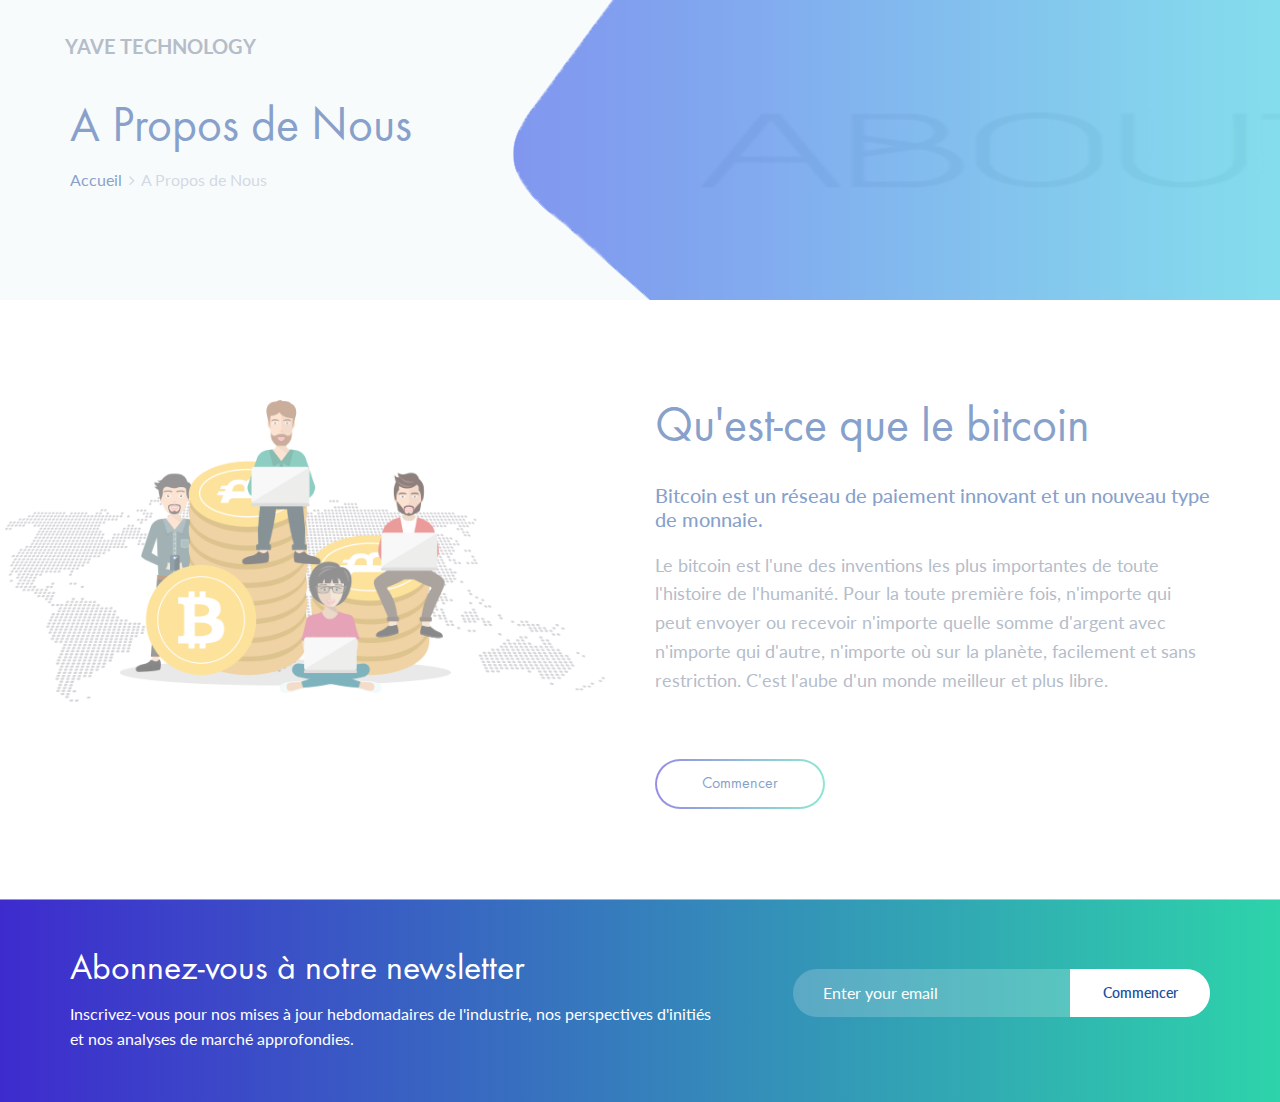
==== application/templates/about.html @ 2adac296 "premier" ====
<!DOCTYPE html>
<html lang="en">
<head>
	<title>About</title>
	<meta charset="UTF-8">
	<meta name="description" content="Cryptocurrency Landing Page Template">
	<meta name="keywords" content="cryptocurrency, unica, creative, html">
	<meta name="viewport" content="width=device-width, initial-scale=1.0">
	<!-- Favicon -->
	<link href="../static/img/favicon.ico" rel="shortcut icon"/>

	<!-- Google Fonts -->
	<link href="https://fonts.googleapis.com/css?family=Lato" rel="stylesheet">

	<!-- Stylesheets -->
	<link rel="stylesheet" href="../static/css/bootstrap.min.css"/>
	<link rel="stylesheet" href="../static/css/font-awesome.min.css"/>
	<link rel="stylesheet" href="../static/css/themify-icons.css"/>
	<link rel="stylesheet" href="../static/css/owl.carousel.css"/>
	<link rel="stylesheet" href="../static/css/style.css"/>

</head>
<body>
	<!-- Prélude à la page -->
	<div id="preloder">
		<div class="loader"></div>
	</div>

	<!-- Section d'en-tête -->
	<header class="header-section clearfix">
		<div class="container-fluid">
			<a href="index.html" class="site-logo">
				<!-- <img src="img/logo.png" alt=""> -->
                <p style="font-weight: bolder; font-size: 20px;">YAVE TECHNOLOGY</p>
			</a>
			<div class="responsive-bar"><i class="fa fa-bars"></i></div>
			<a href="" class="user"><i class="fa fa-user"></i></a>
		</div>
	</header>
	<!-- Fin section d'entete -->


	<!-- Section d'information sur la page -->
	<section class="page-info-section" style="background-image: url(../static/img/page-info-bg_ab.png);">
		<div class="container">
			<h2>A Propos de Nous</h2>
			<div class="site-beradcamb">
				<a href="index.html">Accueil</a>
				<span><i class="fa fa-angle-right"></i> A Propos de Nous</span>
			</div>
		</div>
	</section>
	<!-- Fin -->


	<!-- Section A propos-->
	<section class="about-section spad">
		<div class="container">
			<div class="row">
				<div class="col-lg-6 offset-lg-6 about-text">
					<h2>Qu'est-ce que le bitcoin</h2>
					<h5>Bitcoin est un réseau de paiement innovant et un nouveau type de monnaie.</h5>
					<p>Le bitcoin est l'une des inventions les plus importantes de toute l'histoire de l'humanité. Pour la toute première fois, n'importe qui peut envoyer ou recevoir n'importe quelle somme d'argent avec n'importe qui d'autre, n'importe où sur la planète, facilement et sans restriction. C'est l'aube d'un monde meilleur et plus libre.</p>
					<a href="" class="site-btn sb-gradients sbg-line mt-5">Commencer</a>
				</div>
			</div>
			<div class="about-img">
				<img src="../static/img/about-img.png" alt="">
			</div>
		</div>
	</section>
	<!-- Fin section a propos -->

	<!-- Newsletter section -->
	<section class="newsletter-section gradient-bg">
		<div class="container text-white">
			<div class="row">
				<div class="col-lg-7 newsletter-text">
					<h2>Abonnez-vous à notre newsletter</h2>
					<p>Inscrivez-vous pour nos mises à jour hebdomadaires de l'industrie, nos perspectives d'initiés et nos analyses de marché approfondies.</p>
				</div>
				<div class="col-lg-5 col-md-8 offset-lg-0 offset-md-2">
					<form class="newsletter-form">
						<input type="text" placeholder="Enter your email">
						<button>Commencer</button>
					</form>
				</div>
			</div>
		</div>
	</section>
	<!-- Newsletter section end -->


	<!--====== Javascripts & Jquery ======-->
	<script src="../static/js/jquery-3.2.1.min.js"></script>
	<script src="../static/js/owl.carousel.min.js"></script>
	<script src="../static/js/main.js"></script>
</body>
</html>
---- application/static/css/themify-icons.css ----
@font-face {
	font-family: 'themify';
	src:url('../icon-fonts/themify.eot?-fvbane');
	src:url('../icon-fonts/themify.eot?#iefix-fvbane') format('embedded-opentype'),
		url('../icon-fonts/themify.woff?-fvbane') format('woff'),
		url('../icon-fonts/themify.ttf?-fvbane') format('truetype'),
		url('../icon-fonts/themify.svg?-fvbane#themify') format('svg');
	font-weight: normal;
	font-style: normal;
}

[class^="ti-"], [class*=" ti-"] {
	font-family: 'themify';
	speak: none;
	font-style: normal;
	font-weight: normal;
	font-variant: normal;
	text-transform: none;
	line-height: 1;

	/* Better Font Rendering =========== */
	-webkit-font-smoothing: antialiased;
	-moz-osx-font-smoothing: grayscale;
}

.ti-wand:before {
	content: "\e600";
}
.ti-volume:before {
	content: "\e601";
}
.ti-user:before {
	content: "\e602";
}
.ti-unlock:before {
	content: "\e603";
}
.ti-unlink:before {
	content: "\e604";
}
.ti-trash:before {
	content: "\e605";
}
.ti-thought:before {
	content: "\e606";
}
.ti-target:before {
	content: "\e607";
}
.ti-tag:before {
	content: "\e608";
}
.ti-tablet:before {
	content: "\e609";
}
.ti-star:before {
	content: "\e60a";
}
.ti-spray:before {
	content: "\e60b";
}
.ti-signal:before {
	content: "\e60c";
}
.ti-shopping-cart:before {
	content: "\e60d";
}
.ti-shopping-cart-full:before {
	content: "\e60e";
}
.ti-settings:before {
	content: "\e60f";
}
.ti-search:before {
	content: "\e610";
}
.ti-zoom-in:before {
	content: "\e611";
}
.ti-zoom-out:before {
	content: "\e612";
}
.ti-cut:before {
	content: "\e613";
}
.ti-ruler:before {
	content: "\e614";
}
.ti-ruler-pencil:before {
	content: "\e615";
}
.ti-ruler-alt:before {
	content: "\e616";
}
.ti-bookmark:before {
	content: "\e617";
}
.ti-bookmark-alt:before {
	content: "\e618";
}
.ti-reload:before {
	content: "\e619";
}
.ti-plus:before {
	content: "\e61a";
}
.ti-pin:before {
	content: "\e61b";
}
.ti-pencil:before {
	content: "\e61c";
}
.ti-pencil-alt:before {
	content: "\e61d";
}
.ti-paint-roller:before {
	content: "\e61e";
}
.ti-paint-bucket:before {
	content: "\e61f";
}
.ti-na:before {
	content: "\e620";
}
.ti-mobile:before {
	content: "\e621";
}
.ti-minus:before {
	content: "\e622";
}
.ti-medall:before {
	content: "\e623";
}
.ti-medall-alt:before {
	content: "\e624";
}
.ti-marker:before {
	content: "\e625";
}
.ti-marker-alt:before {
	content: "\e626";
}
.ti-arrow-up:before {
	content: "\e627";
}
.ti-arrow-right:before {
	content: "\e628";
}
.ti-arrow-left:before {
	content: "\e629";
}
.ti-arrow-down:before {
	content: "\e62a";
}
.ti-lock:before {
	content: "\e62b";
}
.ti-location-arrow:before {
	content: "\e62c";
}
.ti-link:before {
	content: "\e62d";
}
.ti-layout:before {
	content: "\e62e";
}
.ti-layers:before {
	content: "\e62f";
}
.ti-layers-alt:before {
	content: "\e630";
}
.ti-key:before {
	content: "\e631";
}
.ti-import:before {
	content: "\e632";
}
.ti-image:before {
	content: "\e633";
}
.ti-heart:before {
	content: "\e634";
}
.ti-heart-broken:before {
	content: "\e635";
}
.ti-hand-stop:before {
	content: "\e636";
}
.ti-hand-open:before {
	content: "\e637";
}
.ti-hand-drag:before {
	content: "\e638";
}
.ti-folder:before {
	content: "\e639";
}
.ti-flag:before {
	content: "\e63a";
}
.ti-flag-alt:before {
	content: "\e63b";
}
.ti-flag-alt-2:before {
	content: "\e63c";
}
.ti-eye:before {
	content: "\e63d";
}
.ti-export:before {
	content: "\e63e";
}
.ti-exchange-vertical:before {
	content: "\e63f";
}
.ti-desktop:before {
	content: "\e640";
}
.ti-cup:before {
	content: "\e641";
}
.ti-crown:before {
	content: "\e642";
}
.ti-comments:before {
	content: "\e643";
}
.ti-comment:before {
	content: "\e644";
}
.ti-comment-alt:before {
	content: "\e645";
}
.ti-close:before {
	content: "\e646";
}
.ti-clip:before {
	content: "\e647";
}
.ti-angle-up:before {
	content: "\e648";
}
.ti-angle-right:before {
	content: "\e649";
}
.ti-angle-left:before {
	content: "\e64a";
}
.ti-angle-down:before {
	content: "\e64b";
}
.ti-check:before {
	content: "\e64c";
}
.ti-check-box:before {
	content: "\e64d";
}
.ti-camera:before {
	content: "\e64e";
}
.ti-announcement:before {
	content: "\e64f";
}
.ti-brush:before {
	content: "\e650";
}
.ti-briefcase:before {
	content: "\e651";
}
.ti-bolt:before {
	content: "\e652";
}
.ti-bolt-alt:before {
	content: "\e653";
}
.ti-blackboard:before {
	content: "\e654";
}
.ti-bag:before {
	content: "\e655";
}
.ti-move:before {
	content: "\e656";
}
.ti-arrows-vertical:before {
	content: "\e657";
}
.ti-arrows-horizontal:before {
	content: "\e658";
}
.ti-fullscreen:before {
	content: "\e659";
}
.ti-arrow-top-right:before {
	content: "\e65a";
}
.ti-arrow-top-left:before {
	content: "\e65b";
}
.ti-arrow-circle-up:before {
	content: "\e65c";
}
.ti-arrow-circle-right:before {
	content: "\e65d";
}
.ti-arrow-circle-left:before {
	content: "\e65e";
}
.ti-arrow-circle-down:before {
	content: "\e65f";
}
.ti-angle-double-up:before {
	content: "\e660";
}
.ti-angle-double-right:before {
	content: "\e661";
}
.ti-angle-double-left:before {
	content: "\e662";
}
.ti-angle-double-down:before {
	content: "\e663";
}
.ti-zip:before {
	content: "\e664";
}
.ti-world:before {
	content: "\e665";
}
.ti-wheelchair:before {
	content: "\e666";
}
.ti-view-list:before {
	content: "\e667";
}
.ti-view-list-alt:before {
	content: "\e668";
}
.ti-view-grid:before {
	content: "\e669";
}
.ti-uppercase:before {
	content: "\e66a";
}
.ti-upload:before {
	content: "\e66b";
}
.ti-underline:before {
	content: "\e66c";
}
.ti-truck:before {
	content: "\e66d";
}
.ti-timer:before {
	content: "\e66e";
}
.ti-ticket:before {
	content: "\e66f";
}
.ti-thumb-up:before {
	content: "\e670";
}
.ti-thumb-down:before {
	content: "\e671";
}
.ti-text:before {
	content: "\e672";
}
.ti-stats-up:before {
	content: "\e673";
}
.ti-stats-down:before {
	content: "\e674";
}
.ti-split-v:before {
	content: "\e675";
}
.ti-split-h:before {
	content: "\e676";
}
.ti-smallcap:before {
	content: "\e677";
}
.ti-shine:before {
	content: "\e678";
}
.ti-shift-right:before {
	content: "\e679";
}
.ti-shift-left:before {
	content: "\e67a";
}
.ti-shield:before {
	content: "\e67b";
}
.ti-notepad:before {
	content: "\e67c";
}
.ti-server:before {
	content: "\e67d";
}
.ti-quote-right:before {
	content: "\e67e";
}
.ti-quote-left:before {
	content: "\e67f";
}
.ti-pulse:before {
	content: "\e680";
}
.ti-printer:before {
	content: "\e681";
}
.ti-power-off:before {
	content: "\e682";
}
.ti-plug:before {
	content: "\e683";
}
.ti-pie-chart:before {
	content: "\e684";
}
.ti-paragraph:before {
	content: "\e685";
}
.ti-panel:before {
	content: "\e686";
}
.ti-package:before {
	content: "\e687";
}
.ti-music:before {
	content: "\e688";
}
.ti-music-alt:before {
	content: "\e689";
}
.ti-mouse:before {
	content: "\e68a";
}
.ti-mouse-alt:before {
	content: "\e68b";
}
.ti-money:before {
	content: "\e68c";
}
.ti-microphone:before {
	content: "\e68d";
}
.ti-menu:before {
	content: "\e68e";
}
.ti-menu-alt:before {
	content: "\e68f";
}
.ti-map:before {
	content: "\e690";
}
.ti-map-alt:before {
	content: "\e691";
}
.ti-loop:before {
	content: "\e692";
}
.ti-location-pin:before {
	content: "\e693";
}
.ti-list:before {
	content: "\e694";
}
.ti-light-bulb:before {
	content: "\e695";
}
.ti-Italic:before {
	content: "\e696";
}
.ti-info:before {
	content: "\e697";
}
.ti-infinite:before {
	content: "\e698";
}
.ti-id-badge:before {
	content: "\e699";
}
.ti-hummer:before {
	content: "\e69a";
}
.ti-home:before {
	content: "\e69b";
}
.ti-help:before {
	content: "\e69c";
}
.ti-headphone:before {
	content: "\e69d";
}
.ti-harddrives:before {
	content: "\e69e";
}
.ti-harddrive:before {
	content: "\e69f";
}
.ti-gift:before {
	content: "\e6a0";
}
.ti-game:before {
	content: "\e6a1";
}
.ti-filter:before {
	content: "\e6a2";
}
.ti-files:before {
	content: "\e6a3";
}
.ti-file:before {
	content: "\e6a4";
}
.ti-eraser:before {
	content: "\e6a5";
}
.ti-envelope:before {
	content: "\e6a6";
}
.ti-download:before {
	content: "\e6a7";
}
.ti-direction:before {
	content: "\e6a8";
}
.ti-direction-alt:before {
	content: "\e6a9";
}
.ti-dashboard:before {
	content: "\e6aa";
}
.ti-control-stop:before {
	content: "\e6ab";
}
.ti-control-shuffle:before {
	content: "\e6ac";
}
.ti-control-play:before {
	content: "\e6ad";
}
.ti-control-pause:before {
	content: "\e6ae";
}
.ti-control-forward:before {
	content: "\e6af";
}
.ti-control-backward:before {
	content: "\e6b0";
}
.ti-cloud:before {
	content: "\e6b1";
}
.ti-cloud-up:before {
	content: "\e6b2";
}
.ti-cloud-down:before {
	content: "\e6b3";
}
.ti-clipboard:before {
	content: "\e6b4";
}
.ti-car:before {
	content: "\e6b5";
}
.ti-calendar:before {
	content: "\e6b6";
}
.ti-book:before {
	content: "\e6b7";
}
.ti-bell:before {
	content: "\e6b8";
}
.ti-basketball:before {
	content: "\e6b9";
}
.ti-bar-chart:before {
	content: "\e6ba";
}
.ti-bar-chart-alt:before {
	content: "\e6bb";
}
.ti-back-right:before {
	content: "\e6bc";
}
.ti-back-left:before {
	content: "\e6bd";
}
.ti-arrows-corner:before {
	content: "\e6be";
}
.ti-archive:before {
	content: "\e6bf";
}
.ti-anchor:before {
	content: "\e6c0";
}
.ti-align-right:before {
	content: "\e6c1";
}
.ti-align-left:before {
	content: "\e6c2";
}
.ti-align-justify:before {
	content: "\e6c3";
}
.ti-align-center:before {
	content: "\e6c4";
}
.ti-alert:before {
	content: "\e6c5";
}
.ti-alarm-clock:before {
	content: "\e6c6";
}
.ti-agenda:before {
	content: "\e6c7";
}
.ti-write:before {
	content: "\e6c8";
}
.ti-window:before {
	content: "\e6c9";
}
.ti-widgetized:before {
	content: "\e6ca";
}
.ti-widget:before {
	content: "\e6cb";
}
.ti-widget-alt:before {
	content: "\e6cc";
}
.ti-wallet:before {
	content: "\e6cd";
}
.ti-video-clapper:before {
	content: "\e6ce";
}
.ti-video-camera:before {
	content: "\e6cf";
}
.ti-vector:before {
	content: "\e6d0";
}
.ti-themify-logo:before {
	content: "\e6d1";
}
.ti-themify-favicon:before {
	content: "\e6d2";
}
.ti-themify-favicon-alt:before {
	content: "\e6d3";
}
.ti-support:before {
	content: "\e6d4";
}
.ti-stamp:before {
	content: "\e6d5";
}
.ti-split-v-alt:before {
	content: "\e6d6";
}
.ti-slice:before {
	content: "\e6d7";
}
.ti-shortcode:before {
	content: "\e6d8";
}
.ti-shift-right-alt:before {
	content: "\e6d9";
}
.ti-shift-left-alt:before {
	content: "\e6da";
}
.ti-ruler-alt-2:before {
	content: "\e6db";
}
.ti-receipt:before {
	content: "\e6dc";
}
.ti-pin2:before {
	content: "\e6dd";
}
.ti-pin-alt:before {
	content: "\e6de";
}
.ti-pencil-alt2:before {
	content: "\e6df";
}
.ti-palette:before {
	content: "\e6e0";
}
.ti-more:before {
	content: "\e6e1";
}
.ti-more-alt:before {
	content: "\e6e2";
}
.ti-microphone-alt:before {
	content: "\e6e3";
}
.ti-magnet:before {
	content: "\e6e4";
}
.ti-line-double:before {
	content: "\e6e5";
}
.ti-line-dotted:before {
	content: "\e6e6";
}
.ti-line-dashed:before {
	content: "\e6e7";
}
.ti-layout-width-full:before {
	content: "\e6e8";
}
.ti-layout-width-default:before {
	content: "\e6e9";
}
.ti-layout-width-default-alt:before {
	content: "\e6ea";
}
.ti-layout-tab:before {
	content: "\e6eb";
}
.ti-layout-tab-window:before {
	content: "\e6ec";
}
.ti-layout-tab-v:before {
	content: "\e6ed";
}
.ti-layout-tab-min:before {
	content: "\e6ee";
}
.ti-layout-slider:before {
	content: "\e6ef";
}
.ti-layout-slider-alt:before {
	content: "\e6f0";
}
.ti-layout-sidebar-right:before {
	content: "\e6f1";
}
.ti-layout-sidebar-none:before {
	content: "\e6f2";
}
.ti-layout-sidebar-left:before {
	content: "\e6f3";
}
.ti-layout-placeholder:before {
	content: "\e6f4";
}
.ti-layout-menu:before {
	content: "\e6f5";
}
.ti-layout-menu-v:before {
	content: "\e6f6";
}
.ti-layout-menu-separated:before {
	content: "\e6f7";
}
.ti-layout-menu-full:before {
	content: "\e6f8";
}
.ti-layout-media-right-alt:before {
	content: "\e6f9";
}
.ti-layout-media-right:before {
	content: "\e6fa";
}
.ti-layout-media-overlay:before {
	content: "\e6fb";
}
.ti-layout-media-overlay-alt:before {
	content: "\e6fc";
}
.ti-layout-media-overlay-alt-2:before {
	content: "\e6fd";
}
.ti-layout-media-left-alt:before {
	content: "\e6fe";
}
.ti-layout-media-left:before {
	content: "\e6ff";
}
.ti-layout-media-center-alt:before {
	content: "\e700";
}
.ti-layout-media-center:before {
	content: "\e701";
}
.ti-layout-list-thumb:before {
	content: "\e702";
}
.ti-layout-list-thumb-alt:before {
	content: "\e703";
}
.ti-layout-list-post:before {
	content: "\e704";
}
.ti-layout-list-large-image:before {
	content: "\e705";
}
.ti-layout-line-solid:before {
	content: "\e706";
}
.ti-layout-grid4:before {
	content: "\e707";
}
.ti-layout-grid3:before {
	content: "\e708";
}
.ti-layout-grid2:before {
	content: "\e709";
}
.ti-layout-grid2-thumb:before {
	content: "\e70a";
}
.ti-layout-cta-right:before {
	content: "\e70b";
}
.ti-layout-cta-left:before {
	content: "\e70c";
}
.ti-layout-cta-center:before {
	content: "\e70d";
}
.ti-layout-cta-btn-right:before {
	content: "\e70e";
}
.ti-layout-cta-btn-left:before {
	content: "\e70f";
}
.ti-layout-column4:before {
	content: "\e710";
}
.ti-layout-column3:before {
	content: "\e711";
}
.ti-layout-column2:before {
	content: "\e712";
}
.ti-layout-accordion-separated:before {
	content: "\e713";
}
.ti-layout-accordion-merged:before {
	content: "\e714";
}
.ti-layout-accordion-list:before {
	content: "\e715";
}
.ti-ink-pen:before {
	content: "\e716";
}
.ti-info-alt:before {
	content: "\e717";
}
.ti-help-alt:before {
	content: "\e718";
}
.ti-headphone-alt:before {
	content: "\e719";
}
.ti-hand-point-up:before {
	content: "\e71a";
}
.ti-hand-point-right:before {
	content: "\e71b";
}
.ti-hand-point-left:before {
	content: "\e71c";
}
.ti-hand-point-down:before {
	content: "\e71d";
}
.ti-gallery:before {
	content: "\e71e";
}
.ti-face-smile:before {
	content: "\e71f";
}
.ti-face-sad:before {
	content: "\e720";
}
.ti-credit-card:before {
	content: "\e721";
}
.ti-control-skip-forward:before {
	content: "\e722";
}
.ti-control-skip-backward:before {
	content: "\e723";
}
.ti-control-record:before {
	content: "\e724";
}
.ti-control-eject:before {
	content: "\e725";
}
.ti-comments-smiley:before {
	content: "\e726";
}
.ti-brush-alt:before {
	content: "\e727";
}
.ti-youtube:before {
	content: "\e728";
}
.ti-vimeo:before {
	content: "\e729";
}
.ti-twitter:before {
	content: "\e72a";
}
.ti-time:before {
	content: "\e72b";
}
.ti-tumblr:before {
	content: "\e72c";
}
.ti-skype:before {
	content: "\e72d";
}
.ti-share:before {
	content: "\e72e";
}
.ti-share-alt:before {
	content: "\e72f";
}
.ti-rocket:before {
	content: "\e730";
}
.ti-pinterest:before {
	content: "\e731";
}
.ti-new-window:before {
	content: "\e732";
}
.ti-microsoft:before {
	content: "\e733";
}
.ti-list-ol:before {
	content: "\e734";
}
.ti-linkedin:before {
	content: "\e735";
}
.ti-layout-sidebar-2:before {
	content: "\e736";
}
.ti-layout-grid4-alt:before {
	content: "\e737";
}
.ti-layout-grid3-alt:before {
	content: "\e738";
}
.ti-layout-grid2-alt:before {
	content: "\e739";
}
.ti-layout-column4-alt:before {
	content: "\e73a";
}
.ti-layout-column3-alt:before {
	content: "\e73b";
}
.ti-layout-column2-alt:before {
	content: "\e73c";
}
.ti-instagram:before {
	content: "\e73d";
}
.ti-google:before {
	content: "\e73e";
}
.ti-github:before {
	content: "\e73f";
}
.ti-flickr:before {
	content: "\e740";
}
.ti-facebook:before {
	content: "\e741";
}
.ti-dropbox:before {
	content: "\e742";
}
.ti-dribbble:before {
	content: "\e743";
}
.ti-apple:before {
	content: "\e744";
}
.ti-android:before {
	content: "\e745";
}
.ti-save:before {
	content: "\e746";
}
.ti-save-alt:before {
	content: "\e747";
}
.ti-yahoo:before {
	content: "\e748";
}
.ti-wordpress:before {
	content: "\e749";
}
.ti-vimeo-alt:before {
	content: "\e74a";
}
.ti-twitter-alt:before {
	content: "\e74b";
}
.ti-tumblr-alt:before {
	content: "\e74c";
}
.ti-trello:before {
	content: "\e74d";
}
.ti-stack-overflow:before {
	content: "\e74e";
}
.ti-soundcloud:before {
	content: "\e74f";
}
.ti-sharethis:before {
	content: "\e750";
}
.ti-sharethis-alt:before {
	content: "\e751";
}
.ti-reddit:before {
	content: "\e752";
}
.ti-pinterest-alt:before {
	content: "\e753";
}
.ti-microsoft-alt:before {
	content: "\e754";
}
.ti-linux:before {
	content: "\e755";
}
.ti-jsfiddle:before {
	content: "\e756";
}
.ti-joomla:before {
	content: "\e757";
}
.ti-html5:before {
	content: "\e758";
}
.ti-flickr-alt:before {
	content: "\e759";
}
.ti-email:before {
	content: "\e75a";
}
.ti-drupal:before {
	content: "\e75b";
}
.ti-dropbox-alt:before {
	content: "\e75c";
}
.ti-css3:before {
	content: "\e75d";
}
.ti-rss:before {
	content: "\e75e";
}
.ti-rss-alt:before {
	content: "\e75f";
}
---- application/static/css/style.css ----
/* =================================
------------------------------------
  Cryptocurrency - Landing Page
  Version: 1.0
 ------------------------------------ 
 ====================================*/



/*----------------------------------------*/
/* Template default CSS
/*----------------------------------------*/

@font-face {
	font-family: 'Futura';
	src: url("../fonts/Futura.woff");
}

html,
body {
	height: 100%;
	font-family: "Lato", sans-serif;
	-webkit-font-smoothing: antialiased;
	font-smoothing: antialiased;
}

h1,
h2,
h3,
h4,
h5,
h6 {
	color: #20509e;
	margin: 0;
	font-weight: 500;
	font-family: "Futura", sans-serif;
}

h1 {
	font-size: 70px;
}

h2 {
	font-size: 48px;
}

h3 {
	font-size: 30px;
}

h4 {
	font-size: 24px;
}

h5 {
	font-size: 20px;
}

h6 {
	font-size: 14px;
}

p {
	font-size: 15.7px;
	color: #75849a;
	line-height: 1.6;
}

img {
	max-width: 100%;
}

input:focus,
select:focus,
button:focus,
textarea:focus {
	outline: none;
}

a:hover,
a:focus {
	text-decoration: none;
	outline: none;
}

ul,
ol {
	padding: 0;
	margin: 0;
}

/*---------------------
	Helper CSS
-----------------------*/

.spad {
	padding-top: 100px;
	padding-bottom: 90px;
}

.section-title {
	margin-bottom: 60px;
}

.section-title h2 {
	margin-bottom: 20px;
}

.section-title p {
	margin-bottom: 0;
}

.set-bg {
	background-repeat: no-repeat;
	background-size: cover;
	background-position: center 0;
}

.text-white h1,
.text-white h2,
.text-white h3,
.text-white h4,
.text-white h5,
.text-white p,
.text-white span,
.text-white li,
.text-white a {
	color: #fff;
}

/*---------------------
	Commom elements
-----------------------*/

/* Buttons */

.site-btn {
	position: relative;
	display: inline-block;
	padding: 15px 30px;
	font-size: 16px;
	font-weight: 500;
	line-height: 16px;
	border-radius: 50px;
	font-family: "Futura", sans-serif;
	min-width: 170px;
	text-align: center;
	border: 2px solid #7ad4cc;
	cursor: pointer;
	color: #fff;
}

.site-btn:hover {
	color: #fff;
}

.site-btn.no-radius {
	border-radius: 2px;
}

.site-btn.sb-full-- {
	display: block;
	width: 100%;
	border-radius: 0;
}

.site-btn.sb-gradients {
	padding: 17px 32px;
	border: none;
	color: #fff;
}

.site-btn.sb-gradients.sbg-line {
	color: #20509e;
	z-index: 1;
}

.site-btn.sb-gradients.sbg-line:after {
	position: absolute;
	content: '';
	width: calc(100% - 4px);
	height: calc(100% - 4px);
	background: #fff;
	top: 2px;
	left: 2px;
	z-index: -1;
	border-radius: 50px;
}

.site-btn.sb-gradients.sbg-line:hover {
	color: #20509e;
}

.gradient-bg,
.site-btn.sb-gradients,
.member-social a:hover,
.single-blog-page .social-share a:hover,
.comment .comment-content .c-btn:hover,
.comment-form label {
	/* FF3.6-15 */
	/* Chrome10-25,Safari5.1-6 */
	background: -webkit-gradient(linear, left top, right top, from(#3e2bce), color-stop(100%, #2dd3aa), color-stop(100%, #2dd3aa), to(#2dd3aa));
	background: -o-linear-gradient(left, #3e2bce 0%, #2dd3aa 100%, #2dd3aa 100%, #2dd3aa 100%);
	background: linear-gradient(to right, #3e2bce 0%, #2dd3aa 100%, #2dd3aa 100%, #2dd3aa 100%);
	/* W3C, IE10+, FF16+, Chrome26+, Opera12+, Safari7+ */
	filter: progid:DXImageTransform.Microsoft.gradient( startColorstr='#3e2bce', endColorstr='#2dd3aa', GradientType=1);
	/* IE6-9 */
}

/* Image Popup */

.img-popup-warp .mfp-content,
.img-popup-warp.mfp-ready.mfp-removing .mfp-content {
	opacity: 0;
	-webkit-transform: scale(0.8);
	-ms-transform: scale(0.8);
	transform: scale(0.8);
	-webkit-transition: all 0.4s;
	-o-transition: all 0.4s;
	transition: all 0.4s;
}

.img-popup-warp.mfp-ready .mfp-content {
	opacity: 1;
	-webkit-transform: scale(1);
	-ms-transform: scale(1);
	transform: scale(1);
}

/* Preloder */

#preloder {
	position: fixed;
	width: 100%;
	height: 100%;
	top: 0;
	left: 0;
	z-index: 999999;
	background: #fff;
}

.loader {
	width: 40px;
	height: 40px;
	position: absolute;
	top: 50%;
	left: 50%;
	margin-top: -13px;
	margin-left: -13px;
	border-radius: 60px;
	animation: loader 0.8s linear infinite;
	-webkit-animation: loader 0.8s linear infinite;
}

@keyframes loader {
	0% {
		-webkit-transform: rotate(0deg);
		        transform: rotate(0deg);
		border: 4px solid #f44336;
		border-left-color: transparent;
	}
	50% {
		-webkit-transform: rotate(180deg);
		        transform: rotate(180deg);
		border: 4px solid #673ab7;
		border-left-color: transparent;
	}
	100% {
		-webkit-transform: rotate(360deg);
		        transform: rotate(360deg);
		border: 4px solid #f44336;
		border-left-color: transparent;
	}
}

@-webkit-keyframes loader {
	0% {
		-webkit-transform: rotate(0deg);
		border: 4px solid #f44336;
		border-left-color: transparent;
	}
	50% {
		-webkit-transform: rotate(180deg);
		border: 4px solid #673ab7;
		border-left-color: transparent;
	}
	100% {
		-webkit-transform: rotate(360deg);
		border: 4px solid #f44336;
		border-left-color: transparent;
	}
}

/*---------------------
	Header section
-----------------------*/

.header-section {
	position: absolute;
	width: 100%;
	top: 0;
	padding: 30px 50px 0;
	z-index: 99;
}

.header-section .site-btn {
	float: right;
	margin-left: 60px;
}

.header-section .responsive-bar,
.header-section .user {
	display: none;
}

.main-menu {
	float: right;
}

.menu-list {
	list-style: none;
}

.menu-list li {
	display: inline;
}

.menu-list li a {
	display: inline-block;
	font-family: "Futura", sans-serif;
	font-size: 16px;
	padding: 10px 5px;
	margin-right: 30px;
	color: #fff;
}

/*---------------------
	Hero Section
-----------------------*/

.hero-section {
	height: 900px;
	padding-top: 260px;
	display: block;
	background-image: url("../img/hero-bg.png");
	background-size: cover;
	background-color: #f3f7f9;
	background-position: right top;
	background-repeat: no-repeat;
	position: relative;
	overflow: hidden;
}

.hero-section .laptop-image {
	width: 685px;
	max-width: none;
	position: relative;
	left: 80px;
}

.hero-text {
	padding-top: 60px;
}

.hero-text h2 {
	font-size: 70px;
	margin-bottom: 35px;
}

.hero-text h2 span {
	color: #16d0c5;
}

.hero-text h4 {
	color: #75849a;
	font-size: 22px;
}

.hero-subscribe-from {
	margin-top: 50px;
	display: block;
}

.hero-subscribe-from input {
	width: 315px;
	border: 1px solid #ebebeb;
	background: #fff;
	height: 48px;
	padding: 0 25px;
	border-radius: 50px;
	font-family: "Futura", sans-serif;
	font-size: 16px;
	margin-right: 8px;
	margin-bottom: 20px;
}

/*---------------------
  About Section
-----------------------*/

.about-section .container {
	position: relative;
}

.about-text h2 {
	font-size: 48px;
	margin-bottom: 25px;
}

.about-text h5 {
	font-family: "Lato", sans-serif;
	margin-bottom: 20px;
}

.about-text p {
	font-size: 18px;
}

.about-img {
	position: absolute;
	top: 0;
	left: -120px;
	width: 662px;
}

/*---------------------
  Feature Section
-----------------------*/

.features-section .container {
	margin-bottom: -45px;
}

.feature {
	margin-bottom: 45px;
}

.feature i {
	font-size: 48px;
	float: left;
	padding-top: 10px;
}

.feature .feature-content {
	padding-left: 70px;
}

.feature .feature-content h4 {
	margin-bottom: 15px;
}

.feature .readmore {
	text-decoration: underline;
	line-height: 1.2;
}

/*---------------------
	Process Section
-----------------------*/

.process:last-child .process-step:after {
	display: none;
}

.process-step {
	position: relative;
	text-align: center;
	padding: 35px;
	margin-top: 30px;
	-webkit-box-shadow: 0 14px 43px rgba(33, 54, 61, 0.15);
	        box-shadow: 0 14px 43px rgba(33, 54, 61, 0.15);
}

.process-step .process-icon {
	height: 55px;
	margin-bottom: 30px;
	padding-top: 5px;
}

.process-step h4 {
	margin-bottom: 15px;
}

.process-step p {
	margin-bottom: 0;
}

.process-step:after {
	position: absolute;
	content: '';
	width: 275px;
	height: 56px;
	top: -40px;
	right: -40%;
	background: url("../img/process-line.png") no-repeat scroll 0 0/cover;
}

/*---------------------
	Fact Section
-----------------------*/

.fact-section {
	padding: 100px 0;
}

.fact {
	display: inline-block;
	position: relative;
}

.fact h2 {
	float: left;
	color: #16d0c5;
	font-size: 60px;
	margin-right: 20px;
}

.fact p {
	float: left;
	padding-top: 14px;
	line-height: 1.4;
	color: #fff;
	text-transform: uppercase;
}

.fact i {
	position: absolute;
	right: -20px;
	top: -10px;
	font-size: 90px;
	color: #fff;
	z-index: 0;
	opacity: 0.1;
}

/*---------------------
	Team Section
-----------------------*/

.team-section {
	background: #f3f7f9;
	overflow: hidden;
}

.team-members {
	margin: 0 -10px;
}

.member {
	background: #fff;
	width: calc(20% - 25px);
	display: inline-block;
	margin: 0 10px;
	text-align: center;
	padding: 50px 10px;
	-webkit-box-shadow: 1px 1px 1px rgba(33, 54, 61, 0.15);
	        box-shadow: 1px 1px 1px rgba(33, 54, 61, 0.15);
	border-radius: 10px;
	position: relative;
}

.member h2 {
	font-size: 22px;
	margin-bottom: 5px;
}

.member span {
	font-size: 14px;
	color: #75849a;
	display: block;
}

.member .member-text {
	-webkit-transition: all 0.4s;
	-o-transition: all 0.4s;
	transition: all 0.4s;
	opacity: 1;
}

.member:hover {
	-webkit-box-shadow: 1px 14px 43px rgba(33, 54, 61, 0.15);
	        box-shadow: 1px 14px 43px rgba(33, 54, 61, 0.15);
}

.member:hover .member-info {
	opacity: 1;
}

.member:hover .member-text {
	opacity: 0;
}

.member-img {
	width: 230px;
	height: 230px;
	display: inline-block;
	border-radius: 50%;
	margin-bottom: 25px;
}

.member-social {
	padding-top: 25px;
	background: #fff;
	position: relative;
	z-index: 2;
}

.member-social a {
	width: 50px;
	height: 50px;
	display: inline-block;
	border-radius: 50%;
	background: #cbd3df;
	color: #fff;
	padding-top: 13px;
	margin: 0 8px;
}

.member-meta {
	padding-left: 85px;
}

.member-info {
	padding: 50px 60px 10px;
	position: absolute;
	width: 100%;
	top: 0;
	left: 0;
	text-align: left;
	opacity: 0;
	-webkit-transition: all 0.4s;
	-o-transition: all 0.4s;
	transition: all 0.4s;
	height: 380px;
	overflow-y: auto;
}

.member-info p {
	display: block;
	padding-top: 25px;
	margin-bottom: 0;
}

.member-img.mf {
	width: 60px;
	height: 60px;
	opacity: 1;
	float: left;
	margin-bottom: 0;
}

/*---------------------
  Review Section
-----------------------*/

.review-meta-slider {
	position: relative;
	width: 300px;
}

.author-meta {
	padding: 50px 0 70px;
	position: relative;
	text-align: center;
}

.author-meta:last-child {
	margin-right: 0;
}

.author-avatar {
	width: 80px;
	height: 80px;
	border: 6px solid #fff;
	border-radius: 50%;
	-webkit-box-shadow: 0px 16px 21px rgba(33, 54, 61, 0.15);
	        box-shadow: 0px 16px 21px rgba(33, 54, 61, 0.15);
	display: inline-block;
}

.author-avatar h4 {
	font-size: 22px;
}

.author-avatar p {
	font-size: 14px;
}

.author-name {
	position: absolute;
	width: 280px;
	left: -50%;
	bottom: -10px;
	margin-left: -50px;
	text-align: center;
	visibility: hidden;
}

.center .author-meta {
	top: -6px;
}

.center .author-name {
	visibility: visible;
}

.center .author-avatar {
	width: 100px;
	height: 100px;
}

.review-text p {
	font-size: 22px;
}

.review-text-slider .owl-nav {
	padding-top: 15px;
}

.review-text-slider .owl-prev,
.review-text-slider .owl-next {
	width: 50px;
	height: 50px;
	display: inline-block;
	background: #cbd3df;
	color: #fff;
	font-size: 24px;
	text-align: center;
	margin-right: 10px;
	border-radius: 50%;
	padding-top: 8px;
}

.pull-3 {
	right: 66.666667%;
}

.push-8 {
	left: 33.333333%;
}

/*---------------------
	Newsletter Section
-----------------------*/

.newsletter-section {
	padding: 50px 0;
}

.newsletter-text h2 {
	font-size: 36px;
	margin-bottom: 10px;
}

.newsletter-text p {
	margin-bottom: 0;
}

.newsletter-form {
	position: relative;
	margin-top: 20px;
	padding-left: 40px;
}

.newsletter-form input {
	width: 100%;
	font-size: 16px;
	padding: 12px 30px;
	border: none;
	border-radius: 50px;
	padding-right: 160px;
	background: rgba(255, 255, 255, 0.2);
	color: #fff;
}

.newsletter-form button {
	position: absolute;
	right: 0;
	top: 0;
	height: 100%;
	border: none;
	border-radius: 0px 50px 50px 0px;
	min-width: 140px;
	background: #fff;
	color: #20509e;
	font-size: 14px;
	font-weight: 600;
	cursor: pointer;
}

.newsletter-form ::-webkit-input-placeholder {
	color: #fff;
}

.newsletter-form :-ms-input-placeholder {
	color: #fff;
}

.newsletter-form ::-ms-input-placeholder {
	color: #fff;
}

.newsletter-form ::placeholder {
	color: #fff;
}

/*---------------------
  Blog Section
-----------------------*/

.blog-section {
	background: #f3f7f9;
}

.blog-thumb {
	margin-bottom: 0;
}

.blog-text {
	background: #fff;
	padding: 30px;
	-webkit-box-shadow: 0px 23px 49px rgba(33, 54, 61, 0.1);
	        box-shadow: 0px 23px 49px rgba(33, 54, 61, 0.1);
}

.blog-text .post-date {
	font-size: 14px;
	font-family: "Futura", sans-serif;
	color: #16d0c5;
	text-transform: uppercase;
	margin-bottom: 15px;
	display: block;
	letter-spacing: 2px;
}

.blog-text .blog-title {
	font-size: 22px;
	margin-bottom: 20px;
}

.blog-text .blog-title a {
	color: #20509e;
}

.blog-text .post-meta a {
	font-size: 13px;
	color: #75849a;
	margin-right: 25px;
}

.blog-text .post-meta a:last-child {
	margin-right: 0;
}

.blog-text .post-meta a span {
	color: #cbd3df;
}

.blog-text .post-meta a i {
	color: #16d0c5;
}

.post-loadmore {
	width: 100%;
	border-radius: 0px;
}

.post-loadmore.site-btn.sb-gradients.sbg-line:after {
	border-radius: 0px;
}

/*---------------------
	Footer Section
-----------------------*/

.footer-widget span {
	color: #acb9cc;
}

.footer-widget p {
	margin-bottom: 20px;
}

.footer-widget .widget-title {
	margin-bottom: 30px;
	font-size: 20px;
}

.footer-widget ul {
	list-style: none;
}

.footer-widget ul a {
	font-size: 16px;
	color: #75849a;
	display: block;
	margin-bottom: 12px;
}

.footer-widget ul li:last-child a {
	margin-bottom: 0;
}

.social a {
	width: 40px;
	height: 40px;
	border-radius: 50%;
	color: #fff;
	display: inline-block;
	margin-right: 10px;
	text-align: center;
	padding-top: 7px;
	font-size: 18px;
}

.social a:last-child {
	margin-right: 0;
}

.social .facebook {
	background: #4b6cd0;
}

.social .google {
	background: #f03b3b;
}

.social .instagram {
	background: #bb8950;
}

.social .twitter {
	background: #49a7f3;
}

.footer-bottom {
	border-top: 1px solid #ebebeb;
	padding: 30px 0;
}

.footer-nav {
	list-style: none;
}

.footer-nav li {
	display: inline-block;
}

.footer-nav li a {
	color: #75849a;
	font-size: 14px;
	margin-left: 20px;
}

/*---------------------
	Other Pages
----------------------
======================*/

.page-info-section {
	height: 300px;
	/* background-image: url("../img/page-info-bg.png"); */
	background-size: cover;
	background-color: #f3f7f9;
	background-position: right top;
	background-repeat: no-repeat;
	position: relative;
	overflow: hidden;
	display: block;
	padding-top: 100px;
}

.page-info-section h2 {
	font-size: 48px;
}

.site-beradcamb {
	padding-top: 10px;
}

.site-beradcamb a {
	color: #20509e;
	font-size: 16px;
}

.site-beradcamb span {
	color: #acb9cc;
	font-size: 16px;
}

.site-beradcamb i {
	margin: 0 3px;
}

/*---------------------
  Blog page
-----------------------*/

.blog-page .blog-item {
	margin-bottom: 30px;
}

.blog-page .readmore {
	color: #20509e;
}

.blog-page .readmore i {
	color: #16d0c5;
}

.bi-feature .post-meta {
	margin-bottom: 30px;
}

.bi-feature .blog-text .blog-title {
	font-size: 36px;
}

.widget-area {
	padding: 30px;
	-webkit-box-shadow: 0px 23px 49px rgba(33, 54, 61, 0.15);
	        box-shadow: 0px 23px 49px rgba(33, 54, 61, 0.15);
	margin-bottom: 32px;
}

.widget-area .widget-title {
	margin-bottom: 25px;
}

.widget-area .widget {
	margin-bottom: 20px;
}

.widget-area .widget .widget-title {
	padding-bottom: 30px;
	margin-bottom: 30px;
	border-bottom: 1px solid #ebebeb;
	line-height: 24px;
}

.widget-area .widget ul {
	list-style: none;
}

.widget-area .widget ul a {
	display: inline-block;
	font-size: 16px;
	color: #20509e;
	margin-bottom: 20px;
}

.widget-area .widget ul a:hover {
	color: #16d0c5;
}

.widget-area .widget .popular-posts span {
	color: #16d0c5;
	font-size: 12px;
	display: block;
	margin-bottom: 7px;
	text-transform: uppercase;
}

.widget-area .widget .popular-posts h5 a {
	font-size: 18px;
	color: #20509e;
}

.widget-area .widget .popular-posts h5 a:hover {
	color: #20509e;
}

.widget-area .widget .twitter-widget li {
	margin-bottom: 20px;
}

.widget-area .widget .twitter-widget span {
	color: #16d0c5;
	font-size: 12px;
	display: block;
	text-transform: uppercase;
}

.widget-area .widget .twitter-widget h5 {
	font-size: 18px;
	color: #20509e;
	margin-bottom: 5px;
}

.widget-area .widget .twitter-widget a {
	font-size: 18px;
	color: #1f6ae5;
	display: block;
	margin-bottom: 5px;
}

.widget-area .widget .twitter-widget a:hover {
	color: #1f6ae5;
}

.widget-area .widget-subscribe-from {
	padding-top: 10px;
	display: block;
}

.widget-area .widget-subscribe-from input {
	margin-right: 0;
	margin-bottom: 20px;
	width: 100%;
	background: #f3f7f9;
	border: 1px solid #ebebeb;
	padding: 15px 20px;
	font-size: 14px;
}

.single-blog-page blockquote {
	font-size: 24px;
	color: #20509e;
	padding-left: 25px;
	border-left: 2px solid #16d0c5;
	line-height: normal;
	margin: 40px 0;
	display: block;
}

.single-blog-page blockquote span {
	display: block;
	font-size: 16px;
	color: #16d0c5;
	padding-top: 10px;
}

.single-blog-page .post-tags a {
	display: inline-block;
	font-size: 11px;
	text-transform: uppercase;
	padding: 6px 15px;
	margin-right: 2px;
	margin-top: 5px;
	color: #75849a;
	background: #f3f7f9;
	border: 1px solid #ebebeb;
	margin-right: 5px;
}

.single-blog-page .social-share {
	display: block;
	text-align: right;
}

.single-blog-page .social-share p {
	display: inline-block;
	font-size: 14px;
	margin-right: 10px;
	color: #595959;
}

.single-blog-page .social-share a {
	display: inline-block;
	width: 40px;
	height: 40px;
	margin-left: 8px;
	text-align: center;
	border-radius: 40px;
	background: #f3f7f9;
	color: #75849a;
	padding-top: 9px;
	font-size: 14px;
	-webkit-box-shadow: 0 0 0 1px #ebebeb;
	        box-shadow: 0 0 0 1px #ebebeb;
	-webkit-transition: all 0.4s;
	-o-transition: all 0.4s;
	transition: all 0.4s;
}

.single-blog-page .social-share a:hover {
	color: #fff;
}

.releted-posts {
	padding-top: 50px;
	margin-top: 25px;
	border-top: 1px solid #ebebeb;
}

.releted-posts .blog-item {
	padding-top: 25px;
}

.releted-posts .blog-text {
	-webkit-box-shadow: 0 0 0 1px #ebebeb;
	        box-shadow: 0 0 0 1px #ebebeb;
	padding: 28px 28px 20px;
}

.releted-posts .blog-text .blog-title {
	font-size: 22px;
}

.releted-posts .post-meta {
	margin-bottom: 0;
}

.comment-area {
	padding-top: 50px;
}

.comment-list {
	padding-top: 40px;
	margin-top: 25px;
	border-top: 1px solid #ebebeb;
	list-style: none;
}

.comment-list .replay-comment-list {
	list-style: none;
	margin-left: 14%;
}

.comment {
	margin-bottom: 40px;
}

.comment .comment-avator {
	float: left;
	width: 70px;
	height: 70px;
	border-radius: 50%;
}

.comment .comment-content {
	padding-left: 100px;
}

.comment .comment-content h5 {
	font-size: 18px;
	margin-bottom: 10px;
}

.comment .comment-content h5 span {
	font-size: 12px;
	color: #acb9cc;
	font-family: "Lato", sans-serif;
}

.comment .comment-content p {
	margin-bottom: 0;
}

.comment .comment-content .c-btn {
	font-family: "Futura", sans-serif;
	display: inline-block;
	font-size: 14px;
	border: 1px solid #ebebeb;
	background: #f3f7f9;
	color: #20509e;
	padding: 4px 25px;
	border-radius: 2px;
	margin-right: 5px;
	margin-top: 20px;
}

.comment .comment-content .c-btn:hover {
	color: #fff;
}

.comment-form .form-group {
	position: relative;
	padding: 1px;
	margin-bottom: 20px;
}

.comment-form input,
.comment-form textarea {
	width: 100%;
	padding: 11px 20px;
	border: none;
	border: 1px solid #e5e5e5;
	position: relative;
	z-index: 1;
	-webkit-transition: all 0.3s ease;
	-o-transition: all 0.3s ease;
	transition: all 0.3s ease;
}

.comment-form input:focus,
.comment-form textarea:focus {
	border-color: transparent;
}

.comment-form input:focus+label,
.comment-form textarea:focus+label {
	opacity: 1;
}

.comment-form label {
	position: absolute;
	width: 100%;
	height: 100%;
	left: 0;
	top: 0;
	display: block;
	opacity: 0;
	-webkit-transition: all 0.3s ease;
	-o-transition: all 0.3s ease;
	transition: all 0.3s ease;
}

.comment-form textarea {
	height: 115px;
	display: -ms-grid;
	display: grid;
}

/*---------------------
	Contact page
-----------------------*/

.contact-form {
	padding-right: 35px;
}

.contact-form h5 {
	font-size: 16px;
	font-family: "Lato", sans-serif;
}

.contact-form h5 span {
	color: #16d0c5;
}

.contact-form .form-group {
	position: relative;
	margin-bottom: 20px;
}

.contact-form .form-group span {
	position: absolute;
	right: 0;
	top: 10px;
	font-size: 16px;
	color: #7bc063;
	opacity: 0;
	-webkit-transition: all 0.3s;
	-o-transition: all 0.3s;
	transition: all 0.3s;
}

.contact-form .form-group span.active {
	opacity: 1;
}

.contact-form .check-form {
	padding-right: 20px;
}

.contact-form input,
.contact-form textarea {
	width: 100%;
	height: 50px;
	border: none;
	border-bottom: 1px solid #ebebeb;
	font-size: 16px;
	padding-bottom: 10px;
	color: #20509e;
}

.contact-form input:focus,
.contact-form textarea:focus {
	border-color: #20509e;
}

.contact-form textarea {
	padding-bottom: 10px;
	padding-top: 10px;
	height: 115px;
}

.contact-form .contact-type .ct-label {
	display: inline-block;
	position: relative;
	padding-left: 20px;
	margin-bottom: 12px;
	margin-right: 40px;
	cursor: pointer;
	font-size: 16px;
	color: #acb9cc;
	-webkit-user-select: none;
	-moz-user-select: none;
	-ms-user-select: none;
	user-select: none;
}

.contact-form .contact-type .ct-label input {
	position: absolute;
	opacity: 0;
	cursor: pointer;
}

.contact-form .contact-type .ct-label input:checked~.checkmark:after {
	content: '\f111';
	color: #16d0c5;
}

.contact-form .contact-type .ct-label .checkmark {
	position: absolute;
	top: 3px;
	left: 0;
	height: 25px;
	width: 25px;
}

.contact-form .contact-type .ct-label .checkmark:after {
	position: absolute;
	content: "\f10c";
	font-family: 'FontAwesome';
	font-size: 14px;
}

.contact-form .contact-type .ct-label:last-child {
	margin-right: 0;
}

.contact-form ::-webkit-input-placeholder {
	color: #acb9cc;
}

.contact-form :-ms-input-placeholder {
	color: #acb9cc;
}

.contact-form ::-ms-input-placeholder {
	color: #acb9cc;
}

.contact-form ::placeholder {
	color: #acb9cc;
}

.map {
	height: 390px;
	-webkit-box-shadow: 0px 23px 49px rgba(33, 54, 61, 0.15);
	        box-shadow: 0px 23px 49px rgba(33, 54, 61, 0.15);
}

/*------------------
	Responsive
---------------------*/

@media (min-width: 1200px) {
	.container {
		max-width: 1170px;
	}
}

@media (max-width: 1585px) {
	.hero-section .laptop-image {
		left: 0;
	}
}

@media (max-width: 1425px) {
	.header-section .site-btn {
		margin-left: 0;
	}
	.hero-section,
	.page-info-section {
		background-position: right 30% top;
	}
	.hero-section .laptop-image {
		width: auto;
		max-width: 100%;
		top: 70px;
	}
	.about-img {
		left: -50px;
		width: 600px;
	}
}

@media (min-width: 1199px) and (max-width: 1390px) {
	.member {
		padding: 35px 10px;
	}
	.member-img {
		width: 160px;
		height: 160px;
	}
	.member-info {
		padding: 50px 27px 10px;
		height: 275px;
	}
	.member-social a {
		margin: 0 5px;
	}
}

/* Medium screen : 992px. */

@media only screen and (min-width: 992px) and (max-width: 1199px) {
	.menu-list li a {
		margin-right: 15px;
	}
	.hero-section,
	.page-info-section {
		background-position: right 23% top;
	}
	.about-img {
		left: 0px;
		width: 480px;
	}
	.member {
		width: calc(33.333333% - 25px);
		margin-bottom: 30px;
	}
	.team-members {
		text-align: center;
	}
	.fact h2 {
		font-size: 45px;
		margin-right: 10px;
	}
	.fact p {
		padding-top: 7px;
	}
	.fact i {
		font-size: 67px;
	}
}

/* Tablet :768px. */

@media only screen and (min-width: 768px) and (max-width: 991px) {
	.header-section {
		padding: 30px 15px 0;
	}
	.menu-list li a {
		margin-right: 6px;
	}
	.header-section .site-btn {
		margin-left: 10px;
	}
	.hero-section {
		background-position: right 25% top;
		height: 730px;
		padding-top: 160px;
	}
	.page-info-section {
		background-position: right 33% top;
	}
	.page-info-section h2 {
		font-size: 40px;
	}
	.hero-text h2 {
		font-size: 45px;
	}
	.process-step:after {
		width: 154px;
		height: 35px;
		top: -10px;
		right: -44%;
		background-size: contain;
	}
	.about-img {
		position: relative;
		display: block;
		left: 0;
		width: auto;
		margin-top: 50px;
	}
	.member {
		width: calc(33.333333% - 25px);
		margin-bottom: 30px;
		padding: 35px 10px;
	}
	.member-img {
		width: 160px;
		height: 160px;
	}
	.member-info {
		padding: 50px 27px 10px;
		height: 275px;
	}
	.member-social a {
		margin: 0 5px;
	}
	.team-members {
		text-align: center;
	}
	.fact {
		margin-bottom: 30px;
	}
	.pull-3 {
		right: 0;
	}
	.push-8 {
		left: 0;
	}
	.review-section {
		text-align: center;
	}
	.review-text {
		padding: 0 60px;
	}
	.review-text-slider .owl-nav {
		padding-top: 0;
		position: absolute;
		top: 50%;
		margin-top: -45px;
		left: 0;
		width: 100%;
	}
	.review-text-slider .owl-prev {
		float: left;
	}
	.review-text-slider .owl-next {
		float: right;
	}
	.review-meta-slider {
		margin: auto;
	}
	.author-meta {
		padding-top: 0;
	}
	.newsletter-form {
		padding-left: 0;
	}
	.footer-widget {
		margin-bottom: 30px;
	}
	.newsletter-section {
		text-align: center;
	}
}

/* Large Mobile :480px. */

@media only screen and (max-width: 767px) {
	.header-section {
		padding: 30px 0;
		background: #fff;
	}
	.header-section .responsive-bar {
		float: right;
		font-size: 25px;
		display: block;
		cursor: pointer;
	}
	.header-section .user {
		float: right;
		font-size: 25px;
		color: #333;
		margin-right: 20px;
		display: block;
	}
	.main-menu {
		float: none;
		position: absolute;
		width: 100%;
		left: 0;
		top: 100%;
		background: #fff;
		padding: 0 15px;
		display: none;
		-webkit-box-shadow: 0 14px 43px rgba(33, 54, 61, 0.15);
		        box-shadow: 0 14px 43px rgba(33, 54, 61, 0.15);
	}
	.menu-list {
		list-style: none;
	}
	.menu-list li {
		display: block;
		border-top: 1px solid #e1e1e1;
	}
	.menu-list li a {
		display: block;
		padding: 10px 5px;
		margin-right: 0;
		color: #20509e;
	}
	.hero-text h2 {
		font-size: 40px;
	}
	.hero-section {
		height: auto;
		padding-bottom: 100px;
		padding-top: 160px;
		background-position: right 50% top;
	}
	.page-info-section {
		background-position: right 56% top;
		margin-top: 97px;
	}
	.page-info-section h2 {
		font-size: 40px;
	}
	.about-img {
		position: relative;
		display: block;
		left: 0;
		width: auto;
		margin-top: 50px;
	}
	.team-members {
		margin: 0;
		padding: 0 15px;
	}
	.member {
		width: 100%;
		margin-bottom: 30px;
		margin-left: 0;
	}
	.fact {
		margin-bottom: 30px;
	}
	.process-step:after {
		display: none;
	}
	.pull-3 {
		right: 0;
	}
	.push-8 {
		left: 0;
	}
	.review-section {
		text-align: center;
	}
	.review-text {
		padding: 0 60px;
	}
	.review-text-slider .owl-nav {
		padding-top: 0;
		position: absolute;
		top: 50%;
		margin-top: -45px;
		left: 0;
		width: 100%;
	}
	.review-text-slider .owl-prev {
		float: left;
	}
	.review-text-slider .owl-next {
		float: right;
	}
	.review-meta-slider {
		margin: auto;
	}
	.author-meta {
		padding-top: 0;
	}
	.header-section .site-btn {
		display: none;
	}
	.newsletter-form {
		padding-left: 0;
	}
	.newsletter-section {
		text-align: center;
	}
	.review-text p {
		font-size: 20px;
	}
	.blog-item {
		margin-bottom: 30px;
	}
	.footer-widget {
		margin-bottom: 30px;
	}
	.single-blog-page .social-share {
		text-align: left;
		margin-top: 20px;
	}
}

/* small Mobile :320px. */

@media only screen and (max-width: 479px) {
	.review-text {
		padding: 0 45px;
	}
	.review-text p {
		font-size: 18px;
	}
	.newsletter-form input {
		padding-right: 30px;
	}
	.newsletter-form button {
		position: relative;
		padding: 14px;
		border-radius: 50px;
		margin-top: 23px;
	}
	.review-text-slider .owl-prev,
	.review-text-slider .owl-next {
		width: 40px;
		height: 40px;
		font-size: 18px;
	}
	.review-meta-slider {
		width: auto;
	}
	.member-img {
		width: 180px;
		height: 180px;
	}
	.member-info {
		padding: 50px 20px 10px;
		height: 320px;
	}
	.blog-text {
		padding: 15px;
	}
	.comment .comment-avator {
		float: none;
		margin-bottom: 20px;
	}
	.comment .comment-content {
		padding-left: 0;
	}
}
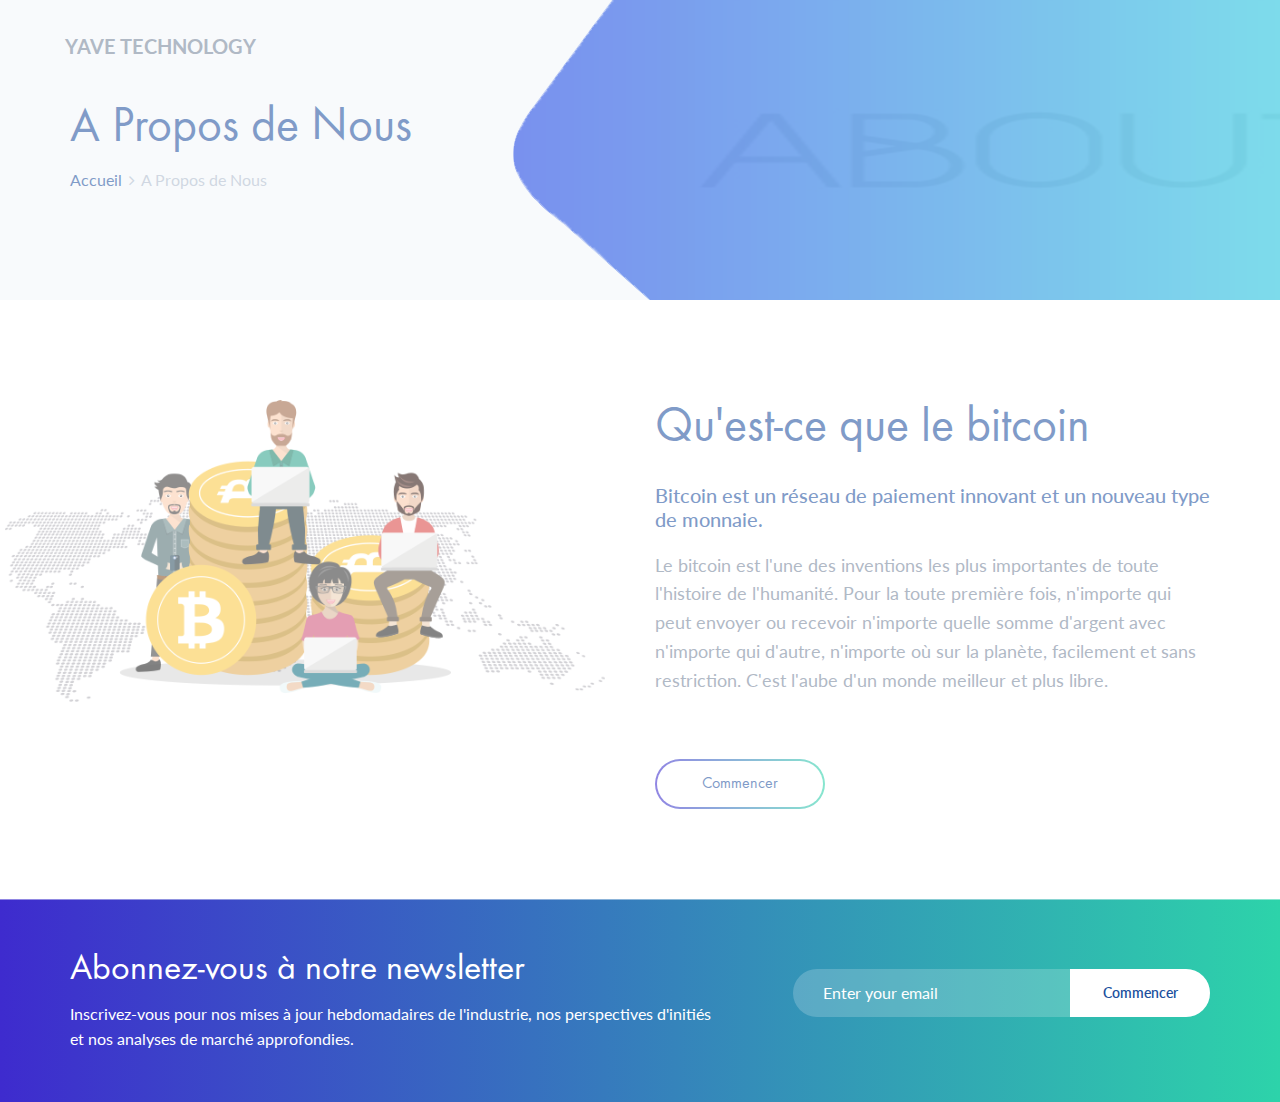
==== commit 5467d143: "modifs pour newsletter" ====
--- a/application/templates/about.html
+++ b/application/templates/about.html
@@ -80,8 +80,8 @@
 					<p>Inscrivez-vous pour nos mises à jour hebdomadaires de l'industrie, nos perspectives d'initiés et nos analyses de marché approfondies.</p>
 				</div>
 				<div class="col-lg-5 col-md-8 offset-lg-0 offset-md-2">
-					<form class="newsletter-form">
-						<input type="text" placeholder="Enter your email">
+					<form action="{{url_for('about_news')}}" method="POST" class="newsletter-form">
+						<input type="text" placeholder="Enter your email" name="EMAIL">
 						<button>Commencer</button>
 					</form>
 				</div>
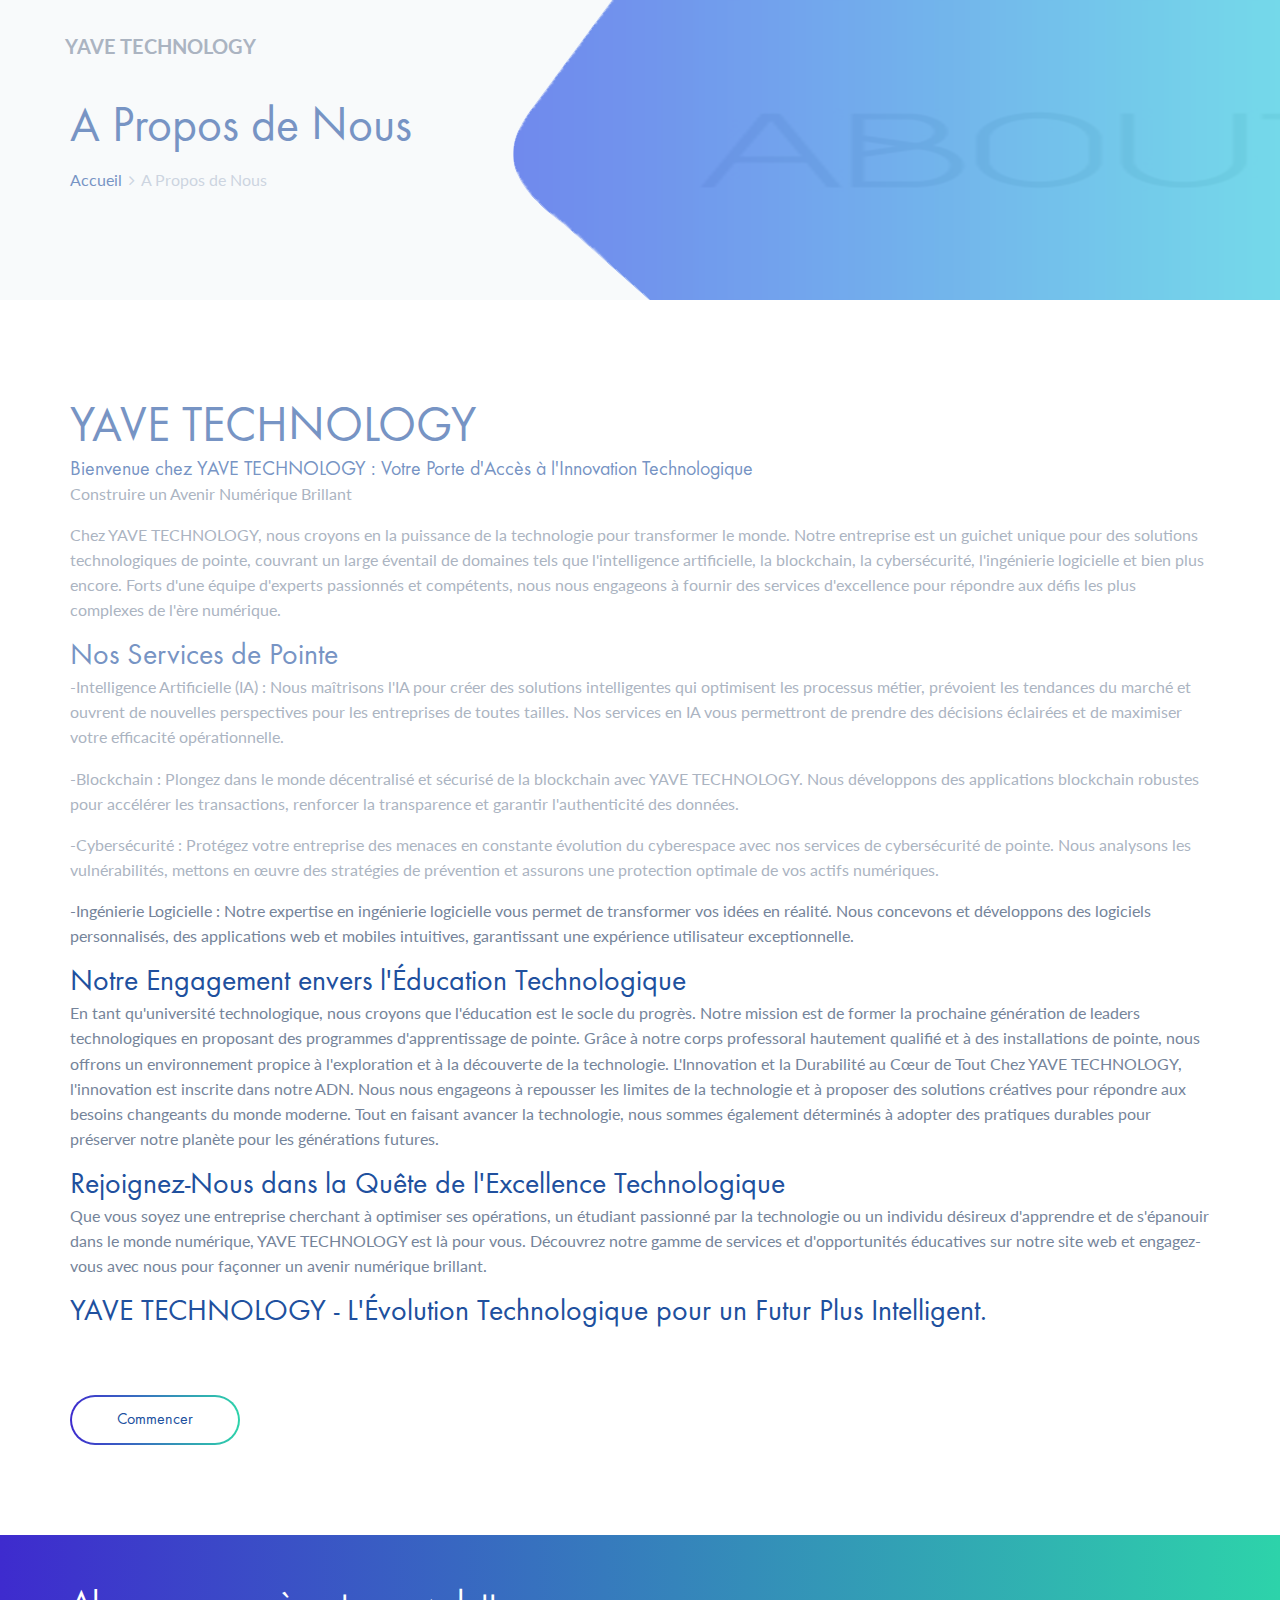
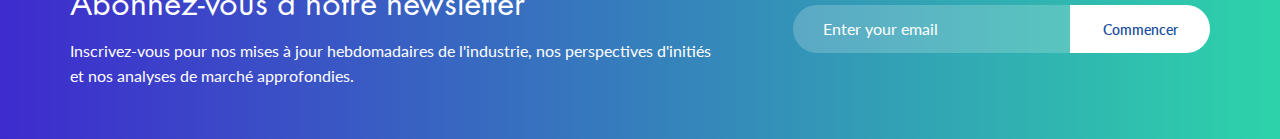
==== commit 0ce5211e: "modifs pour a propos" ====
--- a/application/templates/about.html
+++ b/application/templates/about.html
@@ -56,18 +56,71 @@
 	<!-- Section A propos-->
 	<section class="about-section spad">
 		<div class="container">
-			<div class="row">
-				<div class="col-lg-6 offset-lg-6 about-text">
-					<h2>Qu'est-ce que le bitcoin</h2>
-					<h5>Bitcoin est un réseau de paiement innovant et un nouveau type de monnaie.</h5>
-					<p>Le bitcoin est l'une des inventions les plus importantes de toute l'histoire de l'humanité. Pour la toute première fois, n'importe qui peut envoyer ou recevoir n'importe quelle somme d'argent avec n'importe qui d'autre, n'importe où sur la planète, facilement et sans restriction. C'est l'aube d'un monde meilleur et plus libre.</p>
+			<!-- <div class="row"> -->
+				<!-- <div class="col-lg-6 offset-lg-6 about-text"> -->
+					<h2>YAVE TECHNOLOGY</h2>
+					<h5>Bienvenue chez YAVE TECHNOLOGY : Votre Porte d'Accès à l'Innovation Technologique</h5>
+	
+	
+					<p>Construire un Avenir Numérique Brillant</p>
+	
+					<p>Chez YAVE TECHNOLOGY, nous croyons en la puissance de la technologie pour transformer le monde. Notre
+						entreprise est un guichet unique pour des solutions technologiques de pointe, couvrant un large
+						éventail de domaines tels que l'intelligence artificielle, la blockchain, la cybersécurité,
+						l'ingénierie logicielle et bien plus encore. Forts d'une équipe d'experts passionnés et compétents,
+						nous nous engageons à fournir des services d'excellence pour répondre aux défis les plus complexes
+						de l'ère numérique.</p>
+	
+					<h3>Nos Services de Pointe</h3>
+	
+					<p>-Intelligence Artificielle (IA) : Nous maîtrisons l'IA pour créer des solutions intelligentes qui
+						optimisent les processus métier, prévoient les tendances du marché et ouvrent de nouvelles
+						perspectives pour les entreprises de toutes tailles. Nos services en IA vous permettront de prendre
+						des décisions éclairées et de maximiser votre efficacité opérationnelle.</p>
+	
+					<p>-Blockchain : Plongez dans le monde décentralisé et sécurisé de la blockchain avec YAVE TECHNOLOGY.
+						Nous développons des applications blockchain robustes pour accélérer les transactions, renforcer la
+						transparence et garantir l'authenticité des données.</p>
+	
+					<p>-Cybersécurité : Protégez votre entreprise des menaces en constante évolution du cyberespace avec nos
+						services de cybersécurité de pointe. Nous analysons les vulnérabilités, mettons en œuvre des
+						stratégies de prévention et assurons une protection optimale de vos actifs numériques.</p>
+	
+					<p>-Ingénierie Logicielle : Notre expertise en ingénierie logicielle vous permet de transformer vos
+						idées en réalité. Nous concevons et développons des logiciels personnalisés, des applications web et
+						mobiles intuitives, garantissant une expérience utilisateur exceptionnelle.</p>
+	
+					<h3>Notre Engagement envers l'Éducation Technologique</h3>
+	
+					<p>En tant qu'université technologique, nous croyons que l'éducation est le socle du progrès. Notre
+						mission est de former la prochaine génération de leaders technologiques en proposant des programmes
+						d'apprentissage de pointe. Grâce à notre corps professoral hautement qualifié et à des installations
+						de pointe, nous offrons un environnement propice à l'exploration et à la découverte de la
+						technologie.
+	
+						L'Innovation et la Durabilité au Cœur de Tout
+	
+						Chez YAVE TECHNOLOGY, l'innovation est inscrite dans notre ADN. Nous nous engageons à repousser les
+						limites de la technologie et à proposer des solutions créatives pour répondre aux besoins changeants
+						du monde moderne. Tout en faisant avancer la technologie, nous sommes également déterminés à adopter
+						des pratiques durables pour préserver notre planète pour les générations futures.</p>
+	
+					<h3>Rejoignez-Nous dans la Quête de l'Excellence Technologique</h3>
+	
+					<p>Que vous soyez une entreprise cherchant à optimiser ses opérations, un étudiant passionné par la
+						technologie ou un individu désireux d'apprendre et de s'épanouir dans le monde numérique, YAVE
+						TECHNOLOGY est là pour vous. Découvrez notre gamme de services et d'opportunités éducatives sur
+						notre site web et engagez-vous avec nous pour façonner un avenir numérique brillant.</p>
+	
+					<h3>YAVE TECHNOLOGY - L'Évolution Technologique pour un Futur Plus Intelligent.</h3>
+					</p>
 					<a href="" class="site-btn sb-gradients sbg-line mt-5">Commencer</a>
-				</div>
-			</div>
-			<div class="about-img">
-				<img src="../static/img/about-img.png" alt="">
-			</div>
-		</div>
+				<!-- </div> -->
+				<!-- </div>
+				<div class="about-img">
+					<img src="../static/img/about-img.png" alt="">
+				</div> -->
+			<!-- </div> -->
 	</section>
 	<!-- Fin section a propos -->
 
